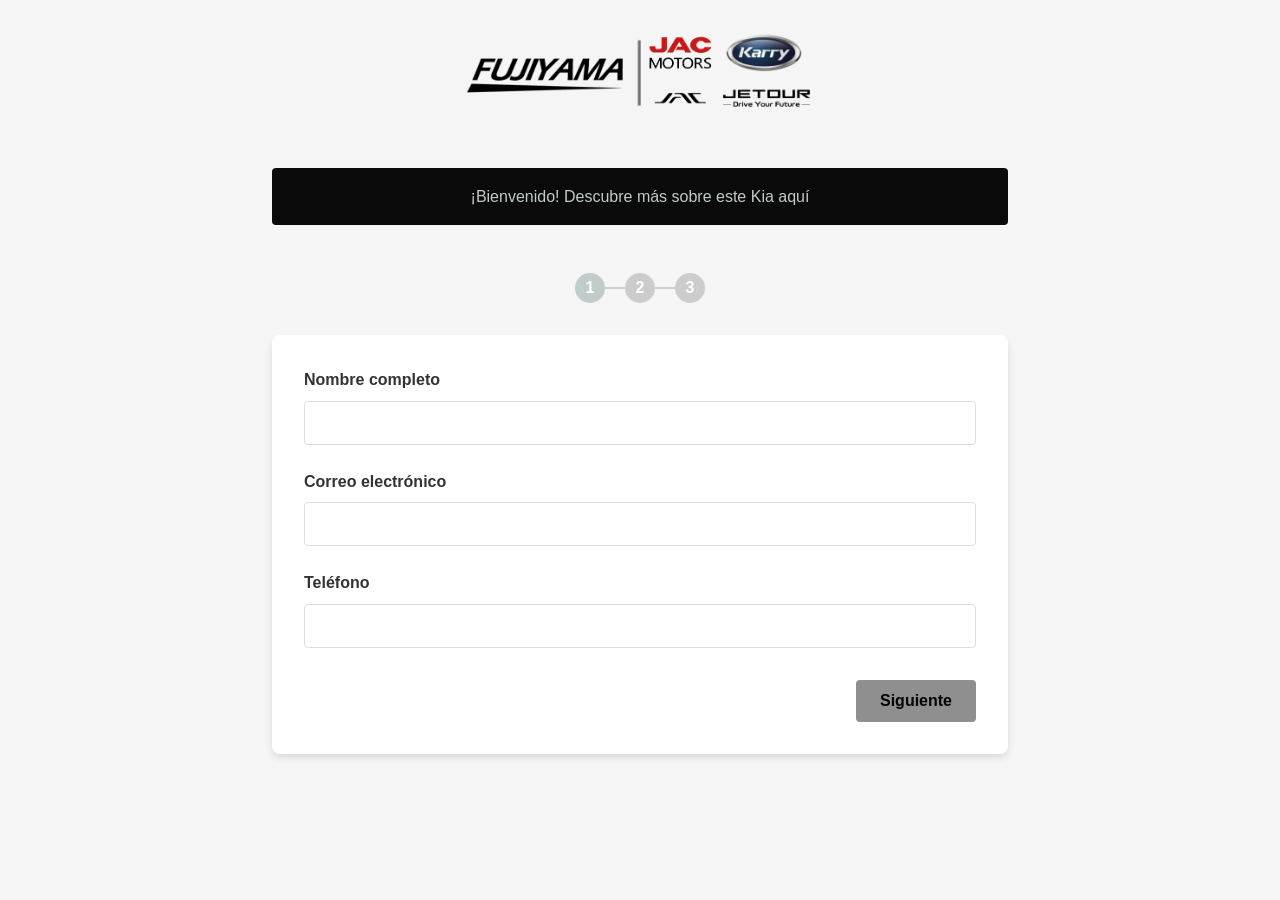
==== index.html @ f57a9d59 "Add files via upload" ====
<!DOCTYPE html>
<html lang="es">
<head>
    <meta charset="UTF-8">
    <meta name="viewport" content="width=device-width, initial-scale=1.0">
    <title>Formulario de Contacto</title>
    <style>
        :root {
            --primary: #8f8f8f;
            --portafolio: #298b81;
            --secondary: #c1ccca;
            --light: #f5f5f5;
            --dark: #333;
            --shadow: 0 4px 6px rgba(0, 0, 0, 0.1);
        }

        * {
            margin: 0;
            padding: 0;
            box-sizing: border-box;
            font-family: 'Segoe UI', Tahoma, Geneva, Verdana, sans-serif;
        }

        body {
            background-color: var(--light);
            color: var(--dark);
            line-height: 1.6;
        }

        .container {
            max-width: 800px;
            margin: 0 auto;
            padding: 2rem;
        }

        header {
            text-align: center;
            margin-bottom: 3rem;
        }

        .logo {
            margin-bottom: 1rem;
        }

        .logo img {
            height: 80px;
            width: auto;
        }

        h1 {
            color: var(--secondary);
            margin-bottom: 0.5rem;
        }

        .form-steps {
            display: flex;
            justify-content: center;
            margin-bottom: 2rem;
        }

        .step {
            width: 30px;
            height: 30px;
            border-radius: 50%;
            background-color: #ccc;
            display: flex;
            align-items: center;
            justify-content: center;
            margin: 0 10px;
            position: relative;
            color: white;
            font-weight: bold;
        }

        .step.active {
            background-color: var(--secondary);
        }

        .step.completed {
            background-color: var(--primary);
        }

        .step::after {
            content: '';
            position: absolute;
            width: 20px;
            height: 2px;
            background-color: #ccc;
            right: -20px;
        }

        .step:last-child::after {
            display: none;
        }

        .form-container {
            background-color: white;
            padding: 2rem;
            border-radius: 8px;
            box-shadow: var(--shadow);
        }

        .form-step {
            display: none;
        }

        .form-step.active {
            display: block;
        }

        .form-group {
            margin-bottom: 1.5rem;
            
        }

        label {
            display: block;
            margin-bottom: 0.5rem;
            font-weight: 600;
        }

        input, select {
            width: 100%;
            padding: 0.75rem;
            border: 1px solid #ddd;
            border-radius: 4px;
            font-size: 1rem;
        }

        input:focus, select:focus {
            outline: none;
            border-color: var(--primary);
        }

        .btn {
            display: inline-block;
            padding: 0.75rem 1.5rem;
            background-color: var(--primary);
            color: rgb(3, 3, 3);
            border: none;
            border-radius: 4px;
            cursor: pointer;
            font-size: 1rem;
            font-weight: 600;
            text-align: center;
            transition: background-color 0.3s;
        }

        .btn:hover {
            background-color: var(--secondary);
        }

        .btn-secondary {
            background-color: #6c757d;
        }

        .btn-secondary:hover {
            background-color: #5a6268;
        }

        .navigation-buttons {
            display: flex;
            justify-content: space-between;
            margin-top: 2rem;
        }

        .error {
            color: #dc3545;
            font-size: 0.875rem;
            margin-top: 0.25rem;

        }

        .qr-message {
            text-align: center;
            margin-bottom: 3rem;
            padding: 1rem;
            background-color: #0a0a0a;
            border-radius: 4px;
            color: var(--secondary);
        }
 .verde-button {
    background-color: var(--primary);
    padding: 2rem 2rem;
    border-radius: 4px;
    color: rgb(255, 253, 253);
    text-decoration: none;
    display:inline-flex; /* Cambiamos a flex para alinear */
    align-items: center; /* Centrado vertical */
    gap: 8px; /* Espacio entre icono y texto */
    margin-top: 2rem;
    font-weight: 750;
    transition: background-color 0.3s;
               }

    .verde-button:hover {
    background-color: var(--secondary);
                          }

    .verde-button .boton-icono {
    width: 35px;
    height: 35px;
                       }

        .completed-message {
            text-align: center;
            padding: 2rem;
        }

        .completed-message img {
            max-width: 100px;
            margin-bottom: 1rem;
        }

        @media (max-width: 768px) {
            .container {
                padding: 1rem;
            }
            
            .form-container {
                padding: 1rem;
            }
        }

        /* Ocultamos el checkbox original */
#privacidad {
    appearance: none;
    -webkit-appearance: none;
    width: 20px;
    height: 20px;
    border: 2px solid #ccc;
    border-radius: 4px;
    display: inline-block;
    position: relative;
    cursor: pointer;
    vertical-align: middle;
    margin-right: 8px;
    transition: all 0.2s ease;
}

/* Efecto hover */
#privacidad:hover {
    border-color: #28a745; /* Verde */
}

/* Cuando está marcado */
#privacidad:checked {
    background-color: #28a745; /* Verde */
    border-color: #28a745;
}

/* Icono de check dentro */
#privacidad:checked::after {
    content: "✔";
    color: white;
    font-size: 14px;
    position: absolute;
    top: 50%;
    left: 50%;
    transform: translate(-50%, -50%);
}
    </style>
</head>
<body>
    <div class="container">
        <header>
            <div class="logo">
                <img src="logo.png" alt="Logo Fujiyama" />

            </div>
            
           
        </header>

        <div class="qr-message">
            <p>¡Bienvenido! Descubre más sobre este Kia aquí</p>
        </div>

        <div class="form-steps">
            <div class="step active" data-step="1">1</div>
            <div class="step" data-step="2">2</div>
            <div class="step" data-step="3">3</div>
        </div>

        <div class="form-container">
            <form id="contactForm">
                <!-- Paso 1: Información personal -->
                <div class="form-step active" id="step-1">
                    <div class="form-group">
                        <label for="nombre">Nombre completo</label>
                        <input type="text" id="nombre" name="nombre" required>
                        <div class="error" id="nombre-error"></div>
                    </div>
                    <div class="form-group">
                        <label for="email">Correo electrónico</label>
                        <input type="email" id="email" name="email" required>
                        <div class="error" id="email-error"></div>
                    </div>
                    <div class="form-group">
                        <label for="telefono">Teléfono</label>
                        <input type="tel" id="telefono" name="telefono" required>
                        <div class="error" id="telefono-error"></div>
                    </div>
                    <div class="navigation-buttons">
                        <div></div>
                        <button type="button" class="btn" onclick="nextStep(1)">Siguiente</button>
                    </div>
                </div>

                <!-- Paso 2: Información adicional -->
                <div class="form-step" id="step-2">
                    <div class="form-group">
                        <label for="ciudad">Ciudad</label>
                        <input type="text" id="ciudad" name="ciudad" required>
                        <div class="error" id="ciudad-error"></div>
                    </div>
                    <div class="form-group">
                        <label for="origen">¿Lugar donde viste el vehículo o escaneaste el QR?</label>
                        <select id="origen" name="origen">
                            <option value="">Seleccione una opción</option>
                            <option value="QR CC VIVA">CC VIVA Barranquilla</option>
                            <option value="QR Vitrina">VITRINA</option>
                        </select>
                        <div class="error" id="origen-error"></div>
                    </div>
                   <div class="form-group">
                        <label for="interes">Marca</label>
                        <select id="interes" name="interes">
                            <option value="">Seleccione una opción</option>
                            <option value="JAC Motors Camiones">JAC Motors Camiones</option>
                            <option value="JAC Electricos">JAC Electricos</option>
                            <option value="JAC Motors Autos">JAC Motors Autos</option>
                            <option value="KARRY">KARRY</option>
                            <option value="JETOUR">JETOUR</option>
                           
                        </select>
                        <div class="error" id="interes-error"></div>
                    </div> 

                    <div class="form-group">
  <label for="modelo">Modelo</label>
  <select id="modelo" name="modelo" disabled>
    <option value="">Seleccione un modelo</option>
  </select>
</div>

<script>
  // Lista de modelos por marca
  const modelosPorMarca = {
    "JAC Motors Camiones": ["JHR LARGO", "JHR LARGO POWER", "JKR LARGO POWER","JKR DOBLE CABINA POWER", "JPR", "JQR", "JRR"],
    "JAC Electricos": ["E10X", "E30X", "E40X"],
    "JAC Motors Autos": ["S2 + Servicio Especial", "S2+Taxi", "S3 + Servicio Especial", "S2+Taxi"],
    "KARRY": ["YOKI CHASIS", "YOYO MINIVAN", "YORI CHASIS","YORI CHASIS DOBLE CABINA"],
    "JETOUR": ["NEW X70 SPORT", "NEW X70 LIMTED-AT DASHING URBAN", "X70 PLUS", "T2 Shine", "T2 Shadow"]
  };

  const selectMarca = document.getElementById("interes");
  const selectModelo = document.getElementById("modelo");

  selectMarca.addEventListener("change", function () {
    const marca = this.value;

    // Reiniciar opciones
    selectModelo.innerHTML = '<option value="">Seleccione un modelo</option>';

    if (marca && modelosPorMarca[marca]) {
      // Habilitar select de modelos
      selectModelo.disabled = false;

      // Llenar modelos correspondientes
      modelosPorMarca[marca].forEach(modelo => {
        const option = document.createElement("option");
        option.value = modelo;
        option.textContent = modelo;
        selectModelo.appendChild(option);
      });
    } else {
      // Si no hay marca seleccionada → deshabilitar
      selectModelo.disabled = true;
    }
  });
</script>
                    <div class="navigation-buttons">
                        <button type="button" class="btn btn-secondary" onclick="prevStep(2)">Anterior</button>
                        <button type="button" class="btn" onclick="nextStep(2)">Siguiente</button>
                    </div>
                </div>

                <!-- Paso 3: Confirmación -->
                <div class="form-step" id="step-3">
                    <div class="form-group">
                        <label for="comentarios">Comentarios adicionales</label>
                        <input type="text" id="comentarios" name="comentarios">
                    </div>
                    <div class="form-group">
                        <input type="checkbox" id="privacidad" name="privacidad" required>
                        <label for="privacidad" style="display: inline;">Acepto la política de privacidad</label>
                        <div class="error" id="privacidad-error"></div>
                    </div>
                    <div class="navigation-buttons">
                        <button type="button" class="btn btn-secondary" onclick="prevStep(3)">Anterior</button>
                        
                        <button type="button" class="btn" onclick="submitForm()">Enviar</button>
                    </div>
                </div>
            </form>

            <!-- Pantalla de éxito -->
            <div id="success-message" class="completed-message" style="display: none;">
                <img src="verificar.png" alt="OK" />

                <h2>¡Gracias por completar el formulario!</h2>
                <p>Un asesor se pondrá en contacto contigo pronto.</p>
                <a href="https://wa.me/573178942092?" class="verde-button" target="_blank"> <img src="whatsapp.png" alt="whatsapp" class="boton-icono">Hablar con un asesor por WhatsApp </a>
              <!--<a href="https://fujiyama.com.co/" class="verde-button" target="_blank"> <img src="modelado-3d.png" alt="modelado-3d" class="boton-icono">Ver todo nuestro portafolio Kia    </a>
                <a href="https://fujiyama.com.co/concesionarios" class="verde-button" target="_blank"> <img src="ubicacion.png" alt="ubicacion" class="boton-icono">Conocer direcciones y horarios</a>-->
            </div>
        </div>
    </div>

    <script>
        // Almacenamiento de datos (simulando base de datos)
        const database = JSON.parse(localStorage.getItem('formDatabase')) || [];

        // Manejo de los pasos del formulario
        function showStep(stepNumber) {
            document.querySelectorAll('.form-step').forEach(step => {
                step.classList.remove('active');
            });
            document.getElementById(`step-${stepNumber}`).classList.add('active');
            
            // Actualizar indicadores de pasos
            document.querySelectorAll('.step').forEach(step => {
                const stepNum = parseInt(step.dataset.step);
                step.classList.remove('active', 'completed');
                if (stepNum === stepNumber) {
                    step.classList.add('active');
                } else if (stepNum < stepNumber) {
                    step.classList.add('completed');
                }
            });
        }

        function nextStep(currentStep) {
            // Validación antes de avanzar
            if (validateStep(currentStep)) {
                showStep(currentStep + 1);
            }
        }

        function prevStep(currentStep) {
            showStep(currentStep - 1);
        }

        function validateStep(step) {
            let isValid = true;
            
            // Limpiar errores previos
            document.querySelectorAll(`#step-${step} .error`).forEach(error => {
                error.textContent = '';
            });

            if (step === 1) {
                const nombre = document.getElementById('nombre').value.trim();
                const email = document.getElementById('email').value.trim();
                const telefono = document.getElementById('telefono').value.trim();
                
                if (!nombre) {
                    document.getElementById('nombre-error').textContent = 'Por favor ingrese su nombre';
                    isValid = false;
                }
                
                if (!email || !validateEmail(email)) {
                    document.getElementById('email-error').textContent = 'Por favor ingrese un correo válido';
                    isValid = false;
                }
                
                if (!telefono || !validatePhone(telefono)) {
                    document.getElementById('telefono-error').textContent = 'Por favor ingrese un teléfono válido';
                    isValid = false;
                }
            }
            
            if (step === 2) {
                const ciudad = document.getElementById('ciudad').value.trim();
                const origen = document.getElementById('origen').value;
                const interes = document.getElementById('interes').value;
                const modelo = document.getElementById('modelo').value;
                
                if (!ciudad) {
                    document.getElementById('ciudad-error').textContent = 'Por favor ingrese su ciudad';
                    isValid = false;
                }
                
                if (!origen) {
                    document.getElementById('origen-error').textContent = 'Por favor seleccione una opción';
                    isValid = false;
                }
                
                if (!interes) {
                    document.getElementById('interes-error').textContent = 'Por favor seleccione un interés';
                    isValid = false;
                }
            }
            
            if (step === 3) {
                const privacidad = document.getElementById('privacidad').checked;
                
                if (!privacidad) {
                    document.getElementById('privacidad-error').textContent = 'Debe aceptar la política de privacidad';
                    isValid = false;
                }
            }
            
            return isValid;
        }

        function validateEmail(email) {
            const re = /^[^\s@]+@[^\s@]+\.[^\s@]+$/;
            return re.test(email);
        }

        function validatePhone(phone) {
            const re = /^[0-9]{10}$/;
            return re.test(phone);
        }

function submitForm() {
    if (validateStep(3)) {
        const formData = {
            nombre: document.getElementById('nombre').value.trim(),
            email: document.getElementById('email').value.trim(),
            telefono: document.getElementById('telefono').value.trim(),
            ciudad: document.getElementById('ciudad').value.trim(),
            origen: document.getElementById('origen').value,
            interes: document.getElementById('interes').value,
            modelo: document.getElementById('modelo').value,
            comentarios: document.getElementById('comentarios').value.trim(),
            qrSource: window.location.search || 'default'
        };

        fetch("https://script.google.com/macros/s/AKfycbzqvGAVkB17ZvNVu9YX9t-mF28PuFcIt8dnaCkaS8kk-2fnNDe9bcVTU8G0bjIaAQpAeg/exec", {
            method: "POST",
            body: JSON.stringify(formData)
        })
        .then(res => res.json())
        .then(data => {
            
            if (data.status === 'OK') {
                // Construir mensaje dinámico
                    const modelo = document.getElementById("modelo").value;
                    const mensaje = `Hola, quiero contactar un asesor, también estoy interesado en ${modelo}`;
                
                const numeroAsesor = "573176368977"; // Cambiar por número real
                const urlWhatsApp = `https://wa.me/${numeroAsesor}?text=${encodeURIComponent(mensaje)}`;

                // Asignar enlace al botón
                document.querySelector('#success-message a').href = urlWhatsApp;

                // Mostrar pantalla de éxito
                document.getElementById('contactForm').style.display = 'none';
                document.getElementById('success-message').style.display = 'block';
            } else {
                alert('Error al guardar: ' + data.message);
            }
        })
        .catch(err => {
            alert('Error de conexión: ' + err);
        });
    }
}
        // Inicializar con el primer paso visible
        showStep(1);
    </script>
</body>
</html>
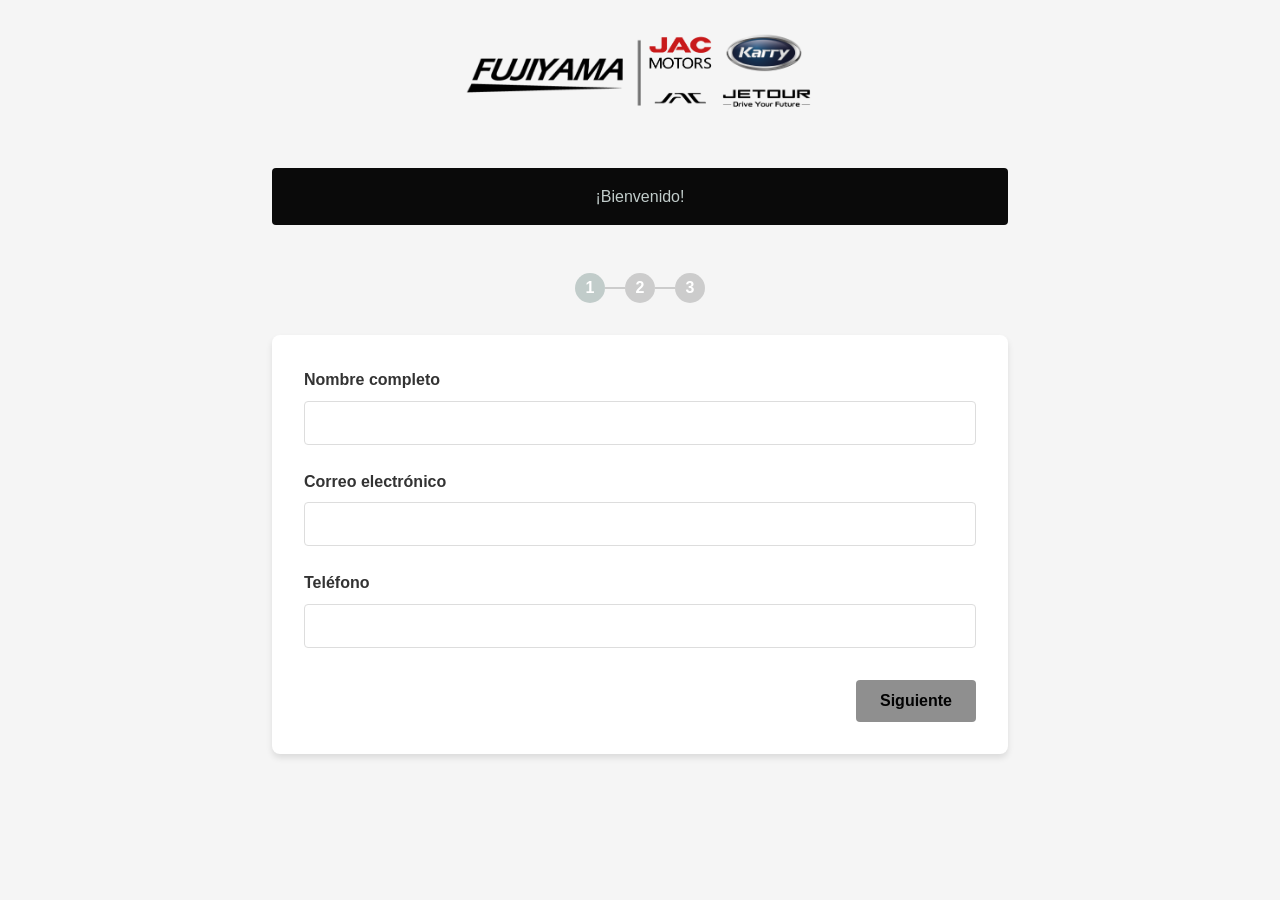
==== commit 14b71530: "Update index.html" ====
--- a/index.html
+++ b/index.html
@@ -273,7 +273,7 @@
         </header>
 
         <div class="qr-message">
-            <p>¡Bienvenido! Descubre más sobre este Kia aquí</p>
+            <p>¡Bienvenido!</p>
         </div>
 
         <div class="form-steps">
@@ -386,23 +386,31 @@
                     </div>
                 </div>
 
-                <!-- Paso 3: Confirmación -->
-                <div class="form-step" id="step-3">
-                    <div class="form-group">
-                        <label for="comentarios">Comentarios adicionales</label>
-                        <input type="text" id="comentarios" name="comentarios">
-                    </div>
-                    <div class="form-group">
-                        <input type="checkbox" id="privacidad" name="privacidad" required>
-                        <label for="privacidad" style="display: inline;">Acepto la política de privacidad</label>
-                        <div class="error" id="privacidad-error"></div>
-                    </div>
-                    <div class="navigation-buttons">
-                        <button type="button" class="btn btn-secondary" onclick="prevStep(3)">Anterior</button>
-                        
-                        <button type="button" class="btn" onclick="submitForm()">Enviar</button>
-                    </div>
-                </div>
+<!-- Paso 3: Confirmación -->
+<div class="form-step" id="step-3">
+    <div class="form-group">
+        <label for="comentarios">Comentarios adicionales</label>
+        <input type="text" id="comentarios" name="comentarios">
+    </div>
+    <div class="form-group">
+        <input type="checkbox" id="privacidad" name="privacidad" required>
+        <label for="privacidad" style="display: inline;">Acepto la política de privacidad</label>
+        <div class="error" id="privacidad-error"></div>
+    </div>
+
+    <div class="navigation-buttons" id="step-3-buttons">
+        <button type="button" class="btn btn-secondary" onclick="prevStep(3)">Anterior</button>
+        <button type="button" class="btn" onclick="submitForm()">Enviar</button>
+    </div>
+
+    <!-- Loader / mensaje de cargando -->
+    <div id="loading-message" class="completed-message" style="display: none; margin-top:20px; text-align:center;">
+        <div class="spinner"></div>
+        <h2>Enviando tu información...</h2>
+        <p>Por favor espera un momento.</p>
+    </div>
+</div>
+
             </form>
 
             <!-- Pantalla de éxito -->
@@ -524,9 +532,13 @@
             const re = /^[0-9]{10}$/;
             return re.test(phone);
         }
-
 function submitForm() {
     if (validateStep(3)) {
+        // ocultar botones
+        document.getElementById('step-3-buttons').style.display = 'none';
+        // mostrar loader
+        document.getElementById('loading-message').style.display = 'block';
+
         const formData = {
             nombre: document.getElementById('nombre').value.trim(),
             email: document.getElementById('email').value.trim(),
@@ -545,32 +557,37 @@
         })
         .then(res => res.json())
         .then(data => {
-            
             if (data.status === 'OK') {
-                // Construir mensaje dinámico
-                    const modelo = document.getElementById("modelo").value;
-                    const mensaje = `Hola, quiero contactar un asesor, también estoy interesado en ${modelo}`;
-                
-                const numeroAsesor = "573176368977"; // Cambiar por número real
+                const modelo = document.getElementById("modelo").value;
+                const mensaje = `Hola, quiero contactar un asesor, también estoy interesado en ${modelo}`;
+                const numeroAsesor = "573176368977";
                 const urlWhatsApp = `https://wa.me/${numeroAsesor}?text=${encodeURIComponent(mensaje)}`;
-
-                // Asignar enlace al botón
                 document.querySelector('#success-message a').href = urlWhatsApp;
 
-                // Mostrar pantalla de éxito
-                document.getElementById('contactForm').style.display = 'none';
+                document.getElementById('step-3').style.display = 'none';
+
+                // ocultar loader y mostrar éxito
+                document.getElementById('loading-message').style.display = 'none';
                 document.getElementById('success-message').style.display = 'block';
             } else {
                 alert('Error al guardar: ' + data.message);
+                resetStep3UI();
             }
         })
         .catch(err => {
             alert('Error de conexión: ' + err);
+            resetStep3UI();
         });
     }
 }
+
+function resetStep3UI() {
+    document.getElementById('loading-message').style.display = 'none';
+    document.getElementById('step-3-buttons').style.display = 'flex';
+}
+
         // Inicializar con el primer paso visible
         showStep(1);
     </script>
 </body>
-</html>+</html>
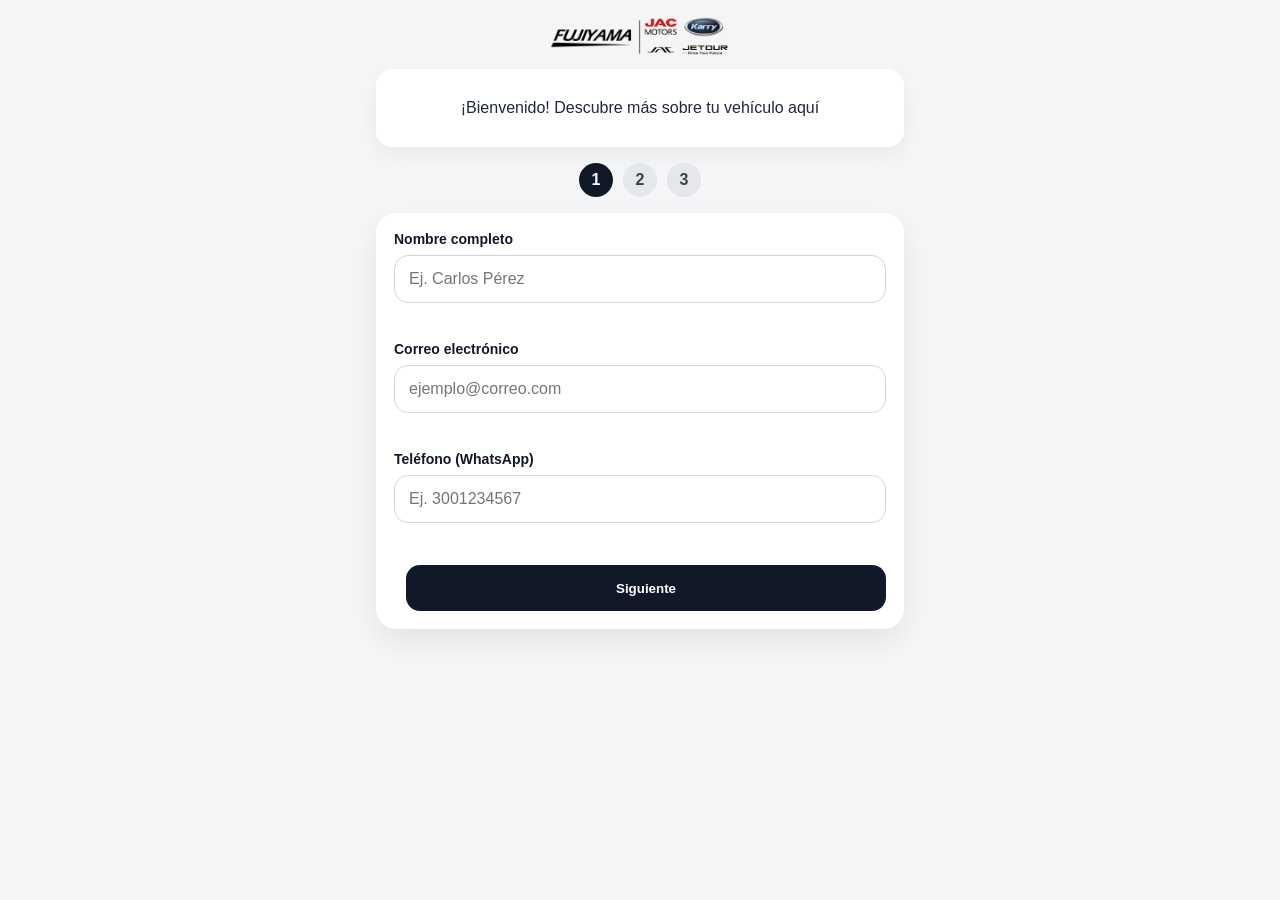
==== commit 18b49ec4: "Primer commit" ====
--- a/index.html
+++ b/index.html
@@ -1,593 +1,181 @@
 <!DOCTYPE html>
 <html lang="es">
 <head>
-    <meta charset="UTF-8">
-    <meta name="viewport" content="width=device-width, initial-scale=1.0">
-    <title>Formulario de Contacto</title>
-    <style>
-        :root {
-            --primary: #8f8f8f;
-            --portafolio: #298b81;
-            --secondary: #c1ccca;
-            --light: #f5f5f5;
-            --dark: #333;
-            --shadow: 0 4px 6px rgba(0, 0, 0, 0.1);
-        }
-
-        * {
-            margin: 0;
-            padding: 0;
-            box-sizing: border-box;
-            font-family: 'Segoe UI', Tahoma, Geneva, Verdana, sans-serif;
-        }
-
-        body {
-            background-color: var(--light);
-            color: var(--dark);
-            line-height: 1.6;
-        }
-
-        .container {
-            max-width: 800px;
-            margin: 0 auto;
-            padding: 2rem;
-        }
-
-        header {
-            text-align: center;
-            margin-bottom: 3rem;
-        }
-
-        .logo {
-            margin-bottom: 1rem;
-        }
-
-        .logo img {
-            height: 80px;
-            width: auto;
-        }
-
-        h1 {
-            color: var(--secondary);
-            margin-bottom: 0.5rem;
-        }
-
-        .form-steps {
-            display: flex;
-            justify-content: center;
-            margin-bottom: 2rem;
-        }
-
-        .step {
-            width: 30px;
-            height: 30px;
-            border-radius: 50%;
-            background-color: #ccc;
-            display: flex;
-            align-items: center;
-            justify-content: center;
-            margin: 0 10px;
-            position: relative;
-            color: white;
-            font-weight: bold;
-        }
-
-        .step.active {
-            background-color: var(--secondary);
-        }
-
-        .step.completed {
-            background-color: var(--primary);
-        }
-
-        .step::after {
-            content: '';
-            position: absolute;
-            width: 20px;
-            height: 2px;
-            background-color: #ccc;
-            right: -20px;
-        }
-
-        .step:last-child::after {
-            display: none;
-        }
-
-        .form-container {
-            background-color: white;
-            padding: 2rem;
-            border-radius: 8px;
-            box-shadow: var(--shadow);
-        }
-
-        .form-step {
-            display: none;
-        }
-
-        .form-step.active {
-            display: block;
-        }
-
-        .form-group {
-            margin-bottom: 1.5rem;
-            
-        }
-
-        label {
-            display: block;
-            margin-bottom: 0.5rem;
-            font-weight: 600;
-        }
-
-        input, select {
-            width: 100%;
-            padding: 0.75rem;
-            border: 1px solid #ddd;
-            border-radius: 4px;
-            font-size: 1rem;
-        }
-
-        input:focus, select:focus {
-            outline: none;
-            border-color: var(--primary);
-        }
-
-        .btn {
-            display: inline-block;
-            padding: 0.75rem 1.5rem;
-            background-color: var(--primary);
-            color: rgb(3, 3, 3);
-            border: none;
-            border-radius: 4px;
-            cursor: pointer;
-            font-size: 1rem;
-            font-weight: 600;
-            text-align: center;
-            transition: background-color 0.3s;
-        }
-
-        .btn:hover {
-            background-color: var(--secondary);
-        }
-
-        .btn-secondary {
-            background-color: #6c757d;
-        }
-
-        .btn-secondary:hover {
-            background-color: #5a6268;
-        }
-
-        .navigation-buttons {
-            display: flex;
-            justify-content: space-between;
-            margin-top: 2rem;
-        }
-
-        .error {
-            color: #dc3545;
-            font-size: 0.875rem;
-            margin-top: 0.25rem;
-
-        }
-
-        .qr-message {
-            text-align: center;
-            margin-bottom: 3rem;
-            padding: 1rem;
-            background-color: #0a0a0a;
-            border-radius: 4px;
-            color: var(--secondary);
-        }
- .verde-button {
-    background-color: var(--primary);
-    padding: 2rem 2rem;
-    border-radius: 4px;
-    color: rgb(255, 253, 253);
-    text-decoration: none;
-    display:inline-flex; /* Cambiamos a flex para alinear */
-    align-items: center; /* Centrado vertical */
-    gap: 8px; /* Espacio entre icono y texto */
-    margin-top: 2rem;
-    font-weight: 750;
-    transition: background-color 0.3s;
-               }
-
-    .verde-button:hover {
-    background-color: var(--secondary);
-                          }
-
-    .verde-button .boton-icono {
-    width: 35px;
-    height: 35px;
-                       }
-
-        .completed-message {
-            text-align: center;
-            padding: 2rem;
-        }
-
-        .completed-message img {
-            max-width: 100px;
-            margin-bottom: 1rem;
-        }
-
-        @media (max-width: 768px) {
-            .container {
-                padding: 1rem;
-            }
-            
-            .form-container {
-                padding: 1rem;
-            }
-        }
-
-        /* Ocultamos el checkbox original */
-#privacidad {
-    appearance: none;
-    -webkit-appearance: none;
-    width: 20px;
-    height: 20px;
-    border: 2px solid #ccc;
-    border-radius: 4px;
-    display: inline-block;
-    position: relative;
-    cursor: pointer;
-    vertical-align: middle;
-    margin-right: 8px;
-    transition: all 0.2s ease;
-}
-
-/* Efecto hover */
-#privacidad:hover {
-    border-color: #28a745; /* Verde */
-}
-
-/* Cuando está marcado */
-#privacidad:checked {
-    background-color: #28a745; /* Verde */
-    border-color: #28a745;
-}
-
-/* Icono de check dentro */
-#privacidad:checked::after {
-    content: "✔";
-    color: white;
-    font-size: 14px;
-    position: absolute;
-    top: 50%;
-    left: 50%;
-    transform: translate(-50%, -50%);
-}
-    </style>
+  <meta charset="UTF-8" />
+  <meta name="viewport" content="width=device-width, initial-scale=1.0, maximum-scale=1.0, user-scalable=no" />
+  <title>Formulario de Contacto</title>
+  <link rel="stylesheet" href="styles.css" />
 </head>
 <body>
-    <div class="container">
-        <header>
-            <div class="logo">
-                <img src="logo.png" alt="Logo Fujiyama" />
+  <div class="container">
+    <header>
+      <div class="logo">
+        <img src="logo.png" alt="Logo Fujiyama" onerror="this.src='https://placehold.co/200x60?text=LOGO'" />
+      </div>
+    </header>
 
-            </div>
-            
-           
-        </header>
+    <div class="qr-message">
+      <p>¡Bienvenido! Descubre más sobre tu vehículo aquí</p>
+    </div>
 
-        <div class="qr-message">
-            <p>¡Bienvenido!</p>
+    <div class="form-steps">
+      <div class="step active" data-step="1">1</div>
+      <div class="step" data-step="2">2</div>
+      <div class="step" data-step="3">3</div>
+    </div>
+
+    <div class="form-container">
+      <form id="contactForm" onsubmit="return false;">
+        
+        <!-- Paso 1 -->
+        <div class="form-step active" id="step-1">
+          <div class="form-group">
+            <label for="nombre">Nombre completo</label>
+            <input type="text" id="nombre" name="nombre" placeholder="Ej. Carlos Pérez" required />
+            <div class="error" id="nombre-error"></div>
+          </div>
+
+          <div class="form-group">
+            <label for="email">Correo electrónico</label>
+            <input type="email" id="email" name="email" placeholder="ejemplo@correo.com" required />
+            <div class="error" id="email-error"></div>
+          </div>
+
+          <div class="form-group">
+            <label for="telefono">Teléfono (WhatsApp)</label>
+            <input type="tel" id="telefono" name="telefono" placeholder="Ej. 3001234567" maxlength="10" required />
+            <div class="error" id="telefono-error"></div>
+          </div>
+
+          <div class="navigation-buttons">
+            <div></div>
+            <button type="button" class="btn" onclick="nextStep(1)">Siguiente</button>
+          </div>
         </div>
 
-        <div class="form-steps">
-            <div class="step active" data-step="1">1</div>
-            <div class="step" data-step="2">2</div>
-            <div class="step" data-step="3">3</div>
+        <!-- Paso 2 -->
+        <div class="form-step" id="step-2">
+          <!-- <div class="form-group autocomplete-field">
+            <label for="ciudad-input">Ciudad</label>
+
+            <input type="text" id="ciudad-input" placeholder="Escribe tu ciudad..." autocomplete="off">
+            <input type="hidden" id="ciudad" name="ciudad">
+
+            <div class="autocomplete-panel" id="ciudad-list"></div>
+            <div class="error" id="ciudad-error"></div>
+          </div> -->
+          <div class="form-group autocomplete-field">
+            <label for="ciudad-input">Ciudad</label>
+
+            <input 
+              type="text" 
+              id="ciudad-input" 
+              placeholder="Escribe tu ciudad..." 
+              autocomplete="off" 
+            />
+
+            <input type="hidden" id="ciudad" name="ciudad" />
+
+            <div class="autocomplete-panel" id="ciudad-list"></div>
+
+            <div class="error" id="ciudad-error"></div>
+          </div>
+
+          <div class="form-group autocomplete-field">
+            <label for="origen-input">¿Dónde viste el vehículo o escaneaste el QR?</label>
+            <input type="text" id="origen-input" placeholder="Escribe para buscar..." autocomplete="off" />
+            <input type="hidden" id="origen" name="origen" />
+            <div class="autocomplete-panel" id="options-origen"></div>
+            <div class="error" id="origen-error"></div>
+          </div>
+
+          <div class="form-group autocomplete-field">
+            <label for="marca-input">Marca</label>
+            <input type="text" id="marca-input" placeholder="Escribe para buscar..." autocomplete="off" />
+            <input type="hidden" id="marca" name="marca" />
+            <div class="autocomplete-panel" id="options-marca"></div>
+            <div class="error" id="marca-error"></div>
+          </div>
+
+          <div class="form-group autocomplete-field">
+            <label for="modelo-input">Modelo</label>
+            <input type="text" id="modelo-input" placeholder="Selecciona primero una marca" autocomplete="off" disabled />
+            <input type="hidden" id="modelo" name="modelo" />
+            <div class="autocomplete-panel" id="options-modelo"></div>
+            <div class="error" id="modelo-error"></div>
+          </div>
+
+          <div class="navigation-buttons">
+            <button type="button" class="btn btn-secondary" onclick="prevStep(2)">Anterior</button>
+            <button type="button" class="btn" onclick="nextStep(2)">Siguiente</button>
+          </div>
         </div>
 
-        <div class="form-container">
-            <form id="contactForm">
-                <!-- Paso 1: Información personal -->
-                <div class="form-step active" id="step-1">
-                    <div class="form-group">
-                        <label for="nombre">Nombre completo</label>
-                        <input type="text" id="nombre" name="nombre" required>
-                        <div class="error" id="nombre-error"></div>
-                    </div>
-                    <div class="form-group">
-                        <label for="email">Correo electrónico</label>
-                        <input type="email" id="email" name="email" required>
-                        <div class="error" id="email-error"></div>
-                    </div>
-                    <div class="form-group">
-                        <label for="telefono">Teléfono</label>
-                        <input type="tel" id="telefono" name="telefono" required>
-                        <div class="error" id="telefono-error"></div>
-                    </div>
-                    <div class="navigation-buttons">
-                        <div></div>
-                        <button type="button" class="btn" onclick="nextStep(1)">Siguiente</button>
-                    </div>
+        <!-- Paso 3 -->
+        <div class="form-step" id="step-3">
+          <div class="form-group">
+            <label for="comentarios">Comentarios adicionales (Opcional)</label>
+            <input type="text" id="comentarios" name="comentarios">
+          </div>
+
+          <div class="form-group">
+            <div style="display: inline;">
+                <label for="privacidad">
+                    <input type="checkbox" id="privacidad" name="privacidad" required />
+                    Acepto la 
+                    <span id="open-privacidad" class="link-privacidad">
+                    política de privacidad
+                </span>
+                </label>
+                
                 </div>
+            <div class="error" id="privacidad-error"></div>
+          </div>
 
-                <!-- Paso 2: Información adicional -->
-                <div class="form-step" id="step-2">
-                    <div class="form-group">
-                        <label for="ciudad">Ciudad</label>
-                        <input type="text" id="ciudad" name="ciudad" required>
-                        <div class="error" id="ciudad-error"></div>
-                    </div>
-                    <div class="form-group">
-                        <label for="origen">¿Lugar donde viste el vehículo o escaneaste el QR?</label>
-                        <select id="origen" name="origen">
-                            <option value="">Seleccione una opción</option>
-                            <option value="QR CC VIVA">CC VIVA Barranquilla</option>
-                            <option value="QR Vitrina">VITRINA</option>
-                        </select>
-                        <div class="error" id="origen-error"></div>
-                    </div>
-                   <div class="form-group">
-                        <label for="interes">Marca</label>
-                        <select id="interes" name="interes">
-                            <option value="">Seleccione una opción</option>
-                            <option value="JAC Motors Camiones">JAC Motors Camiones</option>
-                            <option value="JAC Electricos">JAC Electricos</option>
-                            <option value="JAC Motors Autos">JAC Motors Autos</option>
-                            <option value="KARRY">KARRY</option>
-                            <option value="JETOUR">JETOUR</option>
-                           
-                        </select>
-                        <div class="error" id="interes-error"></div>
-                    </div> 
+          <div class="navigation-buttons" id="step-3-buttons">
+            <button type="button" class="btn btn-secondary" onclick="prevStep(3)">Anterior</button>
+            <button type="button" class="btn" onclick="submitForm()">Enviar Solicitud</button>
+          </div>
 
-                    <div class="form-group">
-  <label for="modelo">Modelo</label>
-  <select id="modelo" name="modelo" disabled>
-    <option value="">Seleccione un modelo</option>
-  </select>
-</div>
+          <div id="loading-message" class="completed-message" style="display:none;">
+            <div class="spinner"></div>
+            <h2>Procesando tu solicitud...</h2>
+            <p>Conectando con un asesor.</p>
+          </div>
+        </div>
+      </form>
 
-<script>
-  // Lista de modelos por marca
-  const modelosPorMarca = {
-    "JAC Motors Camiones": ["JHR LARGO", "JHR LARGO POWER", "JKR LARGO POWER","JKR DOBLE CABINA POWER", "JPR", "JQR", "JRR"],
-    "JAC Electricos": ["E10X", "E30X", "E40X"],
-    "JAC Motors Autos": ["S2 + Servicio Especial", "S2+Taxi", "S3 + Servicio Especial", "S2+Taxi"],
-    "KARRY": ["YOKI CHASIS", "YOYO MINIVAN", "YORI CHASIS","YORI CHASIS DOBLE CABINA"],
-    "JETOUR": ["NEW X70 SPORT", "NEW X70 LIMTED-AT DASHING URBAN", "X70 PLUS", "T2 Shine", "T2 Shadow"]
-  };
+      <div id="success-message" class="completed-message" style="display:none;">
+        <!-- <img src="verificar.png" alt="OK" /> -->
+        <h2>✅ ¡Gracias por registrarte!</h2>
+        <p>Haz clic aquí y recibe atención inmediata vía WhatsApp:</p>
 
-  const selectMarca = document.getElementById("interes");
-  const selectModelo = document.getElementById("modelo");
+        <a id="whatsapp-btn" href="#" class="verde-button" target="_blank">
+          <img src="whatsapp.png" class="boton-icono">
+        </a>
 
-  selectMarca.addEventListener("change", function () {
-    const marca = this.value;
+        <h2 class="texto2">🚘También puedes conocer nuestro portafolio completo aquí:</h2>
+        <!-- <p>Haz clic aquí y recibe atención inmediata vía WhatsApp:</p> -->
 
-    // Reiniciar opciones
-    selectModelo.innerHTML = '<option value="">Seleccione un modelo</option>';
+        <a id="whatsapp-btn" href="https://automotoresfujiyama.com/" class="verde-button" target="_blank">
+          <img src="logo.png" class="boton-icono2">
+        </a>
+      </div>
+    </div>
+  </div>
 
-    if (marca && modelosPorMarca[marca]) {
-      // Habilitar select de modelos
-      selectModelo.disabled = false;
+  <!-- Modal de Privacidad -->
+  <div id="modal-privacidad" class="modal" style="display: none;">
+    <div class="modal-content">
+      <span class="close-modal" id="close-privacidad">&times;</span>
+      <h2>Política de Tratamiento de Datos</h2>
+      <p>De conformidad con la normativa vigente en protección de datos personales, autorizo el tratamiento de mis datos por parte de la empresa con fines comerciales, informativos y de contacto.</p>
+      <p>La información suministrada será utilizada para gestionar solicitudes, brindar información sobre productos y servicios, y realizar seguimiento comercial relacionado con los vehículos de interés.</p>
+      <p>El titular de los datos podrá ejercer sus derechos de acceso, corrección y supresión en cualquier momento mediante los canales oficiales de contacto.</p>
+      <button id="aceptar-privacidad" class="btn">Entendido</button>
+    </div>
+  </div>
 
-      // Llenar modelos correspondientes
-      modelosPorMarca[marca].forEach(modelo => {
-        const option = document.createElement("option");
-        option.value = modelo;
-        option.textContent = modelo;
-        selectModelo.appendChild(option);
-      });
-    } else {
-      // Si no hay marca seleccionada → deshabilitar
-      selectModelo.disabled = true;
-    }
-  });
-</script>
-                    <div class="navigation-buttons">
-                        <button type="button" class="btn btn-secondary" onclick="prevStep(2)">Anterior</button>
-                        <button type="button" class="btn" onclick="nextStep(2)">Siguiente</button>
-                    </div>
-                </div>
-
-<!-- Paso 3: Confirmación -->
-<div class="form-step" id="step-3">
-    <div class="form-group">
-        <label for="comentarios">Comentarios adicionales</label>
-        <input type="text" id="comentarios" name="comentarios">
-    </div>
-    <div class="form-group">
-        <input type="checkbox" id="privacidad" name="privacidad" required>
-        <label for="privacidad" style="display: inline;">Acepto la política de privacidad</label>
-        <div class="error" id="privacidad-error"></div>
-    </div>
-
-    <div class="navigation-buttons" id="step-3-buttons">
-        <button type="button" class="btn btn-secondary" onclick="prevStep(3)">Anterior</button>
-        <button type="button" class="btn" onclick="submitForm()">Enviar</button>
-    </div>
-
-    <!-- Loader / mensaje de cargando -->
-    <div id="loading-message" class="completed-message" style="display: none; margin-top:20px; text-align:center;">
-        <div class="spinner"></div>
-        <h2>Enviando tu información...</h2>
-        <p>Por favor espera un momento.</p>
-    </div>
-</div>
-
-            </form>
-
-            <!-- Pantalla de éxito -->
-            <div id="success-message" class="completed-message" style="display: none;">
-                <img src="verificar.png" alt="OK" />
-
-                <h2>¡Gracias por completar el formulario!</h2>
-                <p>Un asesor se pondrá en contacto contigo pronto.</p>
-                <a href="https://wa.me/573178942092?" class="verde-button" target="_blank"> <img src="whatsapp.png" alt="whatsapp" class="boton-icono">Hablar con un asesor por WhatsApp </a>
-              <!--<a href="https://fujiyama.com.co/" class="verde-button" target="_blank"> <img src="modelado-3d.png" alt="modelado-3d" class="boton-icono">Ver todo nuestro portafolio Kia    </a>
-                <a href="https://fujiyama.com.co/concesionarios" class="verde-button" target="_blank"> <img src="ubicacion.png" alt="ubicacion" class="boton-icono">Conocer direcciones y horarios</a>-->
-            </div>
-        </div>
-    </div>
-
-    <script>
-        // Almacenamiento de datos (simulando base de datos)
-        const database = JSON.parse(localStorage.getItem('formDatabase')) || [];
-
-        // Manejo de los pasos del formulario
-        function showStep(stepNumber) {
-            document.querySelectorAll('.form-step').forEach(step => {
-                step.classList.remove('active');
-            });
-            document.getElementById(`step-${stepNumber}`).classList.add('active');
-            
-            // Actualizar indicadores de pasos
-            document.querySelectorAll('.step').forEach(step => {
-                const stepNum = parseInt(step.dataset.step);
-                step.classList.remove('active', 'completed');
-                if (stepNum === stepNumber) {
-                    step.classList.add('active');
-                } else if (stepNum < stepNumber) {
-                    step.classList.add('completed');
-                }
-            });
-        }
-
-        function nextStep(currentStep) {
-            // Validación antes de avanzar
-            if (validateStep(currentStep)) {
-                showStep(currentStep + 1);
-            }
-        }
-
-        function prevStep(currentStep) {
-            showStep(currentStep - 1);
-        }
-
-        function validateStep(step) {
-            let isValid = true;
-            
-            // Limpiar errores previos
-            document.querySelectorAll(`#step-${step} .error`).forEach(error => {
-                error.textContent = '';
-            });
-
-            if (step === 1) {
-                const nombre = document.getElementById('nombre').value.trim();
-                const email = document.getElementById('email').value.trim();
-                const telefono = document.getElementById('telefono').value.trim();
-                
-                if (!nombre) {
-                    document.getElementById('nombre-error').textContent = 'Por favor ingrese su nombre';
-                    isValid = false;
-                }
-                
-                if (!email || !validateEmail(email)) {
-                    document.getElementById('email-error').textContent = 'Por favor ingrese un correo válido';
-                    isValid = false;
-                }
-                
-                if (!telefono || !validatePhone(telefono)) {
-                    document.getElementById('telefono-error').textContent = 'Por favor ingrese un teléfono válido';
-                    isValid = false;
-                }
-            }
-            
-            if (step === 2) {
-                const ciudad = document.getElementById('ciudad').value.trim();
-                const origen = document.getElementById('origen').value;
-                const interes = document.getElementById('interes').value;
-                const modelo = document.getElementById('modelo').value;
-                
-                if (!ciudad) {
-                    document.getElementById('ciudad-error').textContent = 'Por favor ingrese su ciudad';
-                    isValid = false;
-                }
-                
-                if (!origen) {
-                    document.getElementById('origen-error').textContent = 'Por favor seleccione una opción';
-                    isValid = false;
-                }
-                
-                if (!interes) {
-                    document.getElementById('interes-error').textContent = 'Por favor seleccione un interés';
-                    isValid = false;
-                }
-            }
-            
-            if (step === 3) {
-                const privacidad = document.getElementById('privacidad').checked;
-                
-                if (!privacidad) {
-                    document.getElementById('privacidad-error').textContent = 'Debe aceptar la política de privacidad';
-                    isValid = false;
-                }
-            }
-            
-            return isValid;
-        }
-
-        function validateEmail(email) {
-            const re = /^[^\s@]+@[^\s@]+\.[^\s@]+$/;
-            return re.test(email);
-        }
-
-        function validatePhone(phone) {
-            const re = /^[0-9]{10}$/;
-            return re.test(phone);
-        }
-function submitForm() {
-    if (validateStep(3)) {
-        // ocultar botones
-        document.getElementById('step-3-buttons').style.display = 'none';
-        // mostrar loader
-        document.getElementById('loading-message').style.display = 'block';
-
-        const formData = {
-            nombre: document.getElementById('nombre').value.trim(),
-            email: document.getElementById('email').value.trim(),
-            telefono: document.getElementById('telefono').value.trim(),
-            ciudad: document.getElementById('ciudad').value.trim(),
-            origen: document.getElementById('origen').value,
-            interes: document.getElementById('interes').value,
-            modelo: document.getElementById('modelo').value,
-            comentarios: document.getElementById('comentarios').value.trim(),
-            qrSource: window.location.search || 'default'
-        };
-
-        fetch("https://script.google.com/macros/s/AKfycbzqvGAVkB17ZvNVu9YX9t-mF28PuFcIt8dnaCkaS8kk-2fnNDe9bcVTU8G0bjIaAQpAeg/exec", {
-            method: "POST",
-            body: JSON.stringify(formData)
-        })
-        .then(res => res.json())
-        .then(data => {
-            if (data.status === 'OK') {
-                const modelo = document.getElementById("modelo").value;
-                const mensaje = `Hola, quiero contactar un asesor, también estoy interesado en ${modelo}`;
-                const numeroAsesor = "573176368977";
-                const urlWhatsApp = `https://wa.me/${numeroAsesor}?text=${encodeURIComponent(mensaje)}`;
-                document.querySelector('#success-message a').href = urlWhatsApp;
-
-                document.getElementById('step-3').style.display = 'none';
-
-                // ocultar loader y mostrar éxito
-                document.getElementById('loading-message').style.display = 'none';
-                document.getElementById('success-message').style.display = 'block';
-            } else {
-                alert('Error al guardar: ' + data.message);
-                resetStep3UI();
-            }
-        })
-        .catch(err => {
-            alert('Error de conexión: ' + err);
-            resetStep3UI();
-        });
-    }
-}
-
-function resetStep3UI() {
-    document.getElementById('loading-message').style.display = 'none';
-    document.getElementById('step-3-buttons').style.display = 'flex';
-}
-
-        // Inicializar con el primer paso visible
-        showStep(1);
-    </script>
+  <script src="script.js"></script>
 </body>
-</html>
+</html>
--- a/styles.css
+++ b/styles.css
@@ -0,0 +1,295 @@
+* {
+  box-sizing: border-box;
+}
+
+body {
+  margin: 0;
+  font-family: Arial, sans-serif;
+  background: #f5f6f8;
+  color: #1f2937;
+}
+
+.container {
+  width: 100%;
+  max-width: 560px;
+  margin: 0 auto;
+  padding: 16px;
+}
+
+header {
+  display: flex;
+  justify-content: center;
+  margin-bottom: 12px;
+}
+
+.logo img {
+  max-width: 180px;
+  width: 100%;
+  height: auto;
+  display: block;
+}
+
+.qr-message {
+  background: #ffffff;
+  border-radius: 16px;
+  padding: 14px 16px;
+  margin-bottom: 16px;
+  box-shadow: 0 8px 24px rgba(0,0,0,.06);
+  text-align: center;
+}
+
+.form-steps {
+  display: flex;
+  gap: 10px;
+  justify-content: center;
+  margin-bottom: 16px;
+}
+
+.step {
+  width: 34px;
+  height: 34px;
+  border-radius: 999px;
+  display: grid;
+  place-items: center;
+  background: #e5e7eb;
+  color: #374151;
+  font-weight: 700;
+}
+
+.step.active {
+  background: #111827;
+  color: #fff;
+}
+
+.step.completed {
+  background: #22c55e;
+  color: #fff;
+}
+
+.form-container {
+  background: #fff;
+  border-radius: 20px;
+  padding: 18px;
+  box-shadow: 0 12px 30px rgba(0,0,0,.08);
+}
+
+.form-step {
+  display: none;
+  animation: fadeIn .22s ease;
+}
+
+.form-step.active {
+  display: block;
+}
+
+.form-group {
+  margin-bottom: 16px;
+}
+
+label {
+  display: block;
+  margin-bottom: 8px;
+  font-size: 14px;
+  font-weight: 700;
+  color: #111827;
+}
+
+input[type="text"],
+input[type="email"],
+input[type="tel"] {
+  width: 100%;
+  height: 48px;
+  border: 1px solid #d1d5db;
+  border-radius: 14px;
+  padding: 0 14px;
+  font-size: 16px;
+  outline: none;
+  background: #fff;
+  transition: border-color .15s ease, box-shadow .15s ease;
+}
+
+input[type="text"]:focus,
+input[type="email"]:focus,
+input[type="tel"]:focus {
+  border-color: #111827;
+  box-shadow: 0 0 0 4px rgba(17,24,39,.08);
+}
+
+.navigation-buttons {
+  display: flex;
+  gap: 12px;
+  justify-content: space-between;
+  margin-top: 20px;
+}
+
+.btn {
+  border: none;
+  border-radius: 14px;
+  padding: 12px 18px;
+  min-height: 46px;
+  font-weight: 700;
+  cursor: pointer;
+  background: #111827;
+  color: white;
+  flex: 1;
+}
+
+.btn-secondary {
+  background: #e5e7eb;
+  color: #111827;
+}
+
+.error {
+  min-height: 16px;
+  margin-top: 6px;
+  font-size: 12px;
+  color: #dc2626;
+  font-weight: 600;
+}
+
+/* Autocomplete */
+.autocomplete-field {
+  position: relative;
+}
+
+.autocomplete-panel {
+  position: absolute;
+  left: 0;
+  right: 0;
+  top: calc(100% + 6px);
+  z-index: 9999;
+  display: none;
+  max-height: 200px;
+  overflow-y: auto;
+  background: #fff;
+  border: 1px solid #d1d5db;
+  border-radius: 14px;
+  box-shadow: 0 16px 40px rgba(0,0,0,.12);
+  -webkit-overflow-scrolling: touch;
+}
+
+.autocomplete-panel.open {
+  display: block;
+}
+
+.autocomplete-panel.open-up {
+  top: auto;
+  bottom: calc(100% + 6px);
+  color :#000000
+}
+
+.custom-option {
+  padding: 12px 14px;
+  font-size: 15px;
+  line-height: 1.2;
+  cursor: pointer;
+  border-bottom: 1px solid #f3f4f6;
+}
+
+.autocomplete-item:last-child {
+  border-bottom: 0;
+}
+
+.autocomplete-item:hover,
+.autocomplete-item.active {
+  background: #f3f4f6;
+}
+
+.completed-message {
+  text-align: center;
+  padding: 18px 0;
+}
+
+.spinner {
+  width: 32px;
+  height: 32px;
+  border: 3px solid #e5e7eb;
+  border-top-color: #111827;
+  border-radius: 50%;
+  animation: spin .8s linear infinite;
+  margin: 0 auto 12px;
+}
+
+@keyframes spin {
+  to { transform: rotate(360deg); }
+}
+
+@keyframes fadeIn {
+  from { opacity: 0; transform: translateY(8px); }
+  to { opacity: 1; transform: translateY(0); }
+}
+
+@media (max-width: 600px) {
+  .container {
+    padding: 10px;
+  }
+
+  .form-container {
+    padding: 14px;
+    border-radius: 16px;
+  }
+
+  .navigation-buttons {
+    flex-direction: column;
+  }
+
+  .btn {
+    width: 100%;
+  }
+
+  input[type="text"],
+  input[type="email"],
+  input[type="tel"] {
+    height: 50px;
+  }
+}
+
+.boton-icono {
+  width: 160px;
+  height: 160px;
+  margin-top: 15px;
+}
+.boton-icono2 {
+  width: 250px;
+  height: 70px;
+  margin-top: 15px;
+}
+
+.texto2{
+  margin-top: 40px;
+}
+
+.modal {
+  display: none;
+  position: fixed;
+  z-index: 999;
+  left: 0;
+  top: 0;
+  width: 100%;
+  height: 100%;
+  background: rgba(0,0,0,0.6);
+}
+
+.modal-content {
+  background: white;
+  margin: 10% auto;
+  padding: 20px;
+  width: 90%;
+  max-width: 500px;
+  border-radius: 10px;
+  position: relative;
+}
+
+.close-modal {
+  position: absolute;
+  right: 15px;
+  top: 10px;
+  font-size: 20px;
+  cursor: pointer;
+}
+
+.link-privacidad {
+  color: #16a34a;
+  cursor: pointer;
+  text-decoration: underline;
+}
